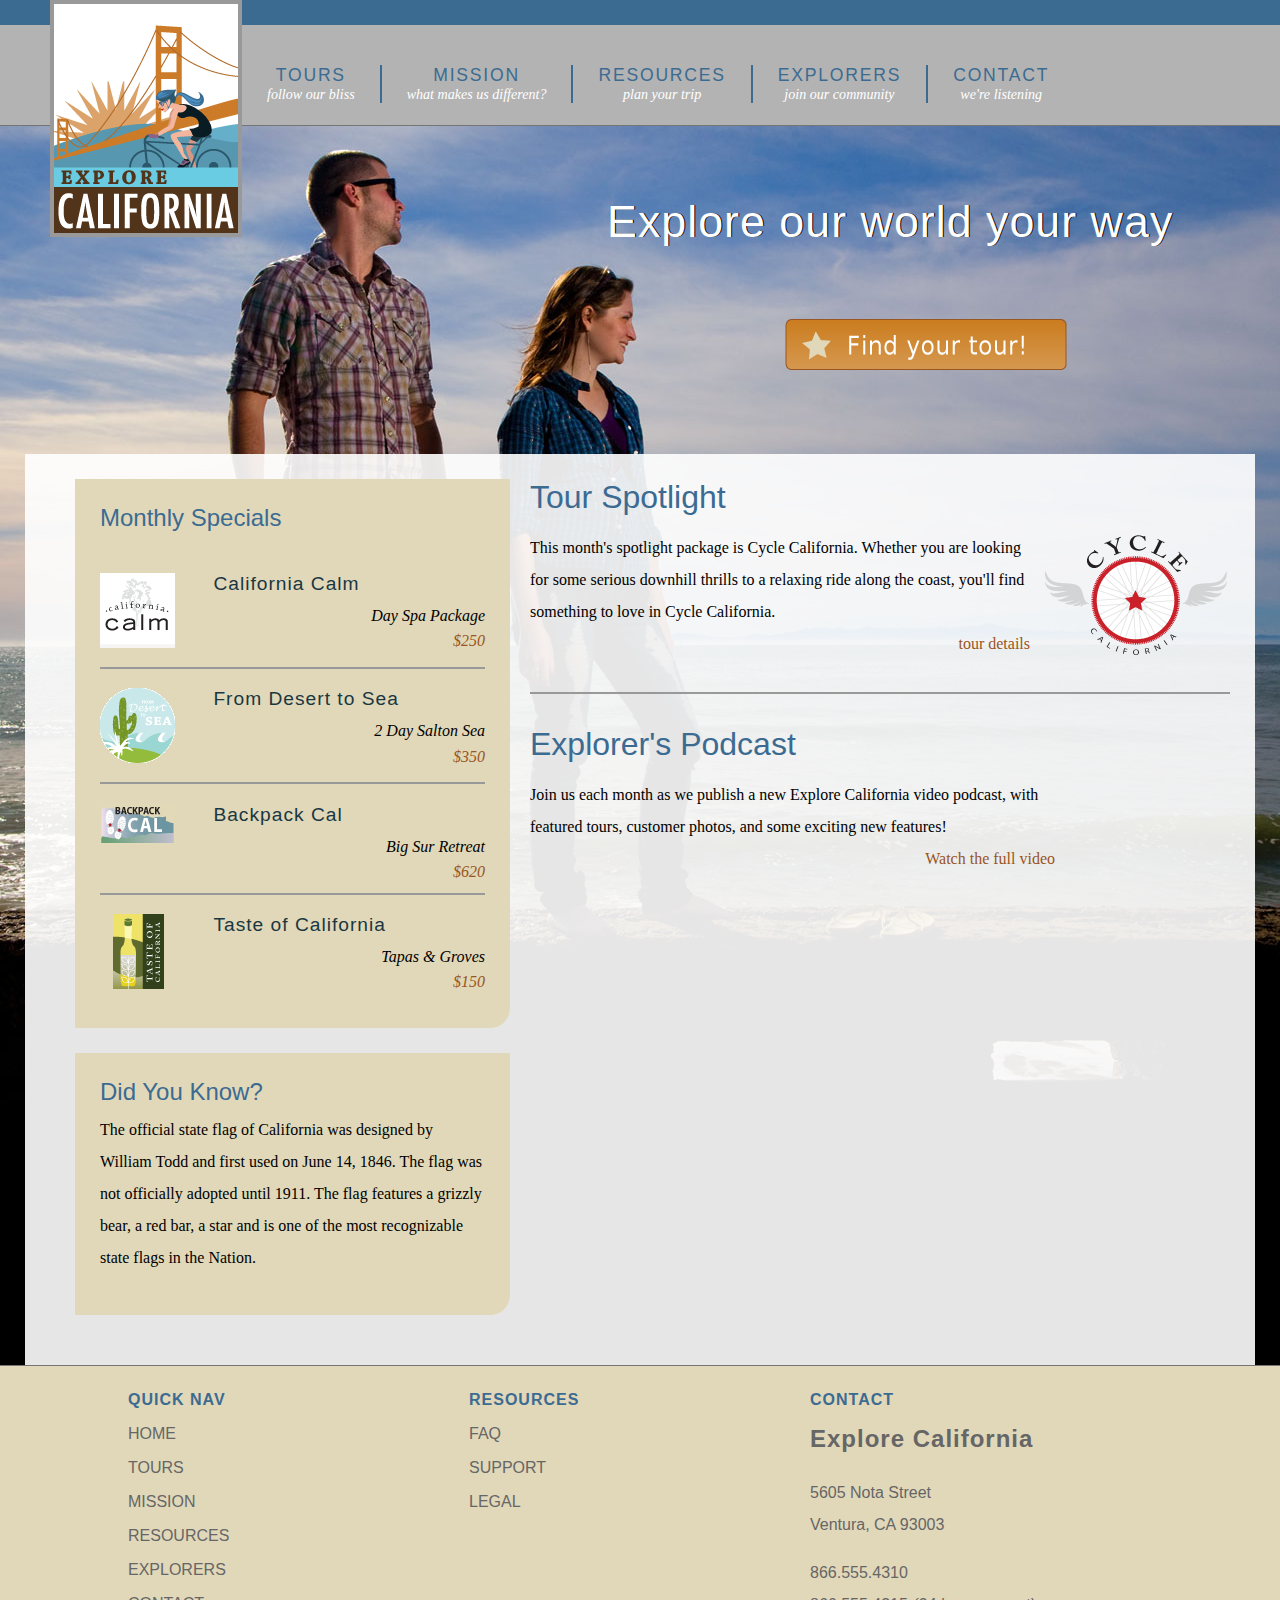
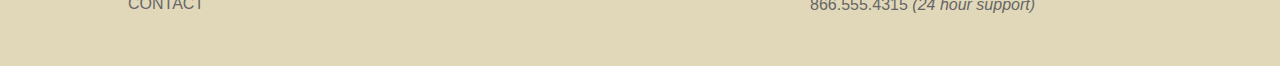
==== index.html @ 6549e669 "Initial Commit" ====
<!DOCTYPE html PUBLIC "-//W3C//DTD HTML 4.01 Transitional//EN"
   "http://www.w3.org/TR/html4/loose.dtd">
<html lang="en">
  <head>
    <meta http-equiv="Content-Type" content="text/html; charset=utf-8">
    <title>Welcome to Explore California</title>
    <link href="assets/stylesheets/main.css" rel="stylesheet" type="text/css" media="all">
    <script src="assets/javascripts/jquery-1.5.1.min.js"></script>
    <script src="assets/javascripts/jquery-ui-1.8.10.custom.min.js"></script>
    <script src="assets/javascripts/menus.js"></script>
  </head>
  <body id="home">
    <div id="wrapper">

      <div id="mainHeader">
        <a href="index.html" title="home" class="logo">
          <div id="logo">
            <h1>Explore California</h1>
          </div>
        </a>
        <div id="siteNav">
          <h1>Where do you want to go?</h1>
          <ul>
            <li><a href="tours.html" title="Our tours">Tours <br /><span class="tagline">follow our bliss</span></a>
              <ul>
                <li><a href="tours.html" title="Our tours">All Tours</a></li>
                <li><a href="tours.html" title="find tours">Tours by Activity</a></li>
                <li><a href="tours.html" title="find tours">Tours by Region</a></li>
                <li><a href="tours.html" title="find tours">Tour Finder</a></li>
              </ul>
            </li>
            <li><a href="mission.html" title="What we believe">Mission <br /><span class="tagline">what makes us different?</span></a></li>
            <li><a href="resources.html" title="planning resources">Resources <br /><span class="tagline">plan your trip</span></a>
              <ul>
                <li><a href="resources/faq.html" title="Got questions?">Tour FAQs</a></li>
                <li><a href="resources/additional_resources.html" title="additional resources">Tour Information</a></li>
                <li><a href="resources/terms.html" title="terms and conditions">Site Terms</a></li>
              </ul>
            </li>
            <li><a href="explorers.html" title="Our community">Explorers <br /><span class="tagline">join our community</span></a>
              <ul>
                <li><a href="explorers/join.html" title="join our community">Join the Explorers</a></li>
                <li><a href="blog/index.html" title="read our blog!">Read our Blog</a></li>
                <li><a href="explorers/gallery.html" title="contributor photos">Tour Photos</a></li>
                <li><a href="explorers/video.html" title="check out our podcast">Video podcast</a></li>
              </ul>
            </li>
            <li><a href="contact.html" title="contact us">Contact <br /><span class="tagline">we're listening</span></a>
              <ul>
                <li><a href="support.html" title="need help?">Support</a></li>
              </ul>
            </li>
          </ul>
        </div>
      </div>

      <div id="actionCall">
        <h1>Explore our world your way</h1>
        <a href="tours.html" title="Find your tour!"><h2>Find your tour</h2></a>
      </div>

      <div id="contentWrapper">
        <div id="mainContent">
          <div id="mainArticle"> 
            <h1>Tour Spotlight</h1>
            <p class="spotlight">This month's spotlight package is Cycle California. Whether you are looking for some serious downhill thrills to a relaxing ride along the coast, you'll find something to love in Cycle California.<br /> <span class="accent"><a href="tours_cycle.html" title="Cycle California">tour details</a></span></p>
            
            <h1>Explorer's Podcast</h1>
            <p class="videoText">Join us each month as we publish a new Explore California video podcast, with featured tours, customer photos, and some exciting new features!<span class="accent"><a href="explorers/video.html" title="Video Podcast">Watch the full video</a></span></p>
          </div>
        </div>
        
        <div id="secondaryContent">
          <div id="specials" class="callOut">
            <h1>Monthly Specials</h1>
            <h2 class="top"><img src="assets/images/calm_bug.gif" alt="California Calm" width="75" height="75" />California Calm</h2>
            <p>Day Spa Package <br />
              <a href="tours/tour_detail_cycle.html">$250</a></p>
            <h2><img src="assets/images/desert_bug.gif" alt="From desert to sea" width="75" height="75" />From Desert to Sea</h2>
            <p>2 Day Salton Sea <br />
              <a href="tours/tour_detail_cycle.html">$350</a></p>
            <h2><img src="assets/images/backpack_bug.gif" alt="Backpack Cal" width="75" height="41" />Backpack Cal</h2>
            <p>Big Sur Retreat <br />
              <a href="tours/tour_detail_cycle.html">$620</a></p>
            <h2><img src="assets/images/taste_bug.gif" alt="Taste of California" width="75" height="75" />Taste of California</h2>
            <p>Tapas &amp; Groves <br />
              <a href="tours/tour_detail_taste.html">$150</a></p>
          </div>
        
          <div id="trivia" class="callOut">
            <h1>Did You Know?</h1>
            <p>The official state flag of California was designed by William Todd and first used on June 14, 1846. The flag was not officially adopted until 1911. The flag features a grizzly bear, a red bar, a star and is one of the most recognizable state flags in the Nation.</p>
          </div>
        </div>
      </div>
  
      <div id="pageFooter">
        <div id="quickLinks">
          <h1>Quick Nav</h1>
          <ul id="quickNav">
            <li><a href="index.html" title="Our home page">Home</a></li>
            <li><a href="tours.html" title="Explore our tours">Tours</a></li>
            <li><a href="mission.html" title="What we think">Mission</a></li>
            <li><a href="resources.html" title="Guidance and planning">Resources</a></li>
            <li><a href="explorers.html" title="Join our community">Explorers</a></li>
            <li><a href="contact.html" title="Contact and support">Contact</a></li>
          </ul>
        </div>
        <div id="footerResources">
          <h1>Resources</h1>
          <ul id="quickNav">
            <li><a href="resources/faq.html" title="Our home page">FAQ</a></li>
            <li><a href="support.html" title="Need help?">Support</a></li>
            <li><a href="resources/legal.html" title="The fine print">Legal</a></li>
          </ul>
        </div>
        <div id="companyInfo">
          <h1>Contact</h1>
          <h2>Explore California</h2>
          <p>5605 Nota Street<br />
            Ventura, CA 93003</p>
          <p>866.555.4310<br />866.555.4315 <em>(24 hour support)</em></p>
        </div>
      </div>
    </div>
  </body>
</html>
---- assets/stylesheets/main.css ----
@charset "UTF-8";

/*style sheet for Explore California

©2012 lynda.com
This style sheet may be reused for personal education only
any reuse, educational or otherwise, without the expressed 
consent of lynda.com is prohibited.*/

/* -------- color guide ----------
#3c6b92 : main blue
#6acce2 : light blue
#2c566a : teal accent
#193742 : dark blue
#e1d8b9 : sand accent
#cb7d20 : orange accent
#51341a : brown
#995522 : dark orange (used for links or high contrast accents)
#cb202a : red accent (this color does not encode well, use only for small accents)
#896287 : purple
*/

/* to jump to a specific section search for the unique character pair at the front of each TOC section 
  <<<tip, highlight the special character and use the shortcut for Find Selection Cntr/Cmd + Shift + G >> */
  
  /* ----- Style sheet TOC ----------------
      ^1 Global constants
    ^2 Global classes
    ^3 Home page layout
    ^4 Base Layout styles
    ^5 Region detail styles
      ^5a Header
      ^5b Navigation
      ^5c Main Content
        ^5d data tables
        ^5e spotlight region
        ^5f forms
      ^5g Secondary Content
      ^5h Footer
*/


/* ^1 --------------------------- global constants -------------------------*/
/*limited reset*/
html, body, div, h1, h2, h3, h4, h5, h6, p, blockquote, address, span, em, strong, img, ol, ul, li {
  margin: 0;
  padding: 0;
  border: 0;
}

a:link, a:visited {
  color: #952;
  text-decoration: none;
}
a:hover, a:active {
  color: #cb7d20;
  border-bottom: 1px dashed #cb7d20;
}
p + h1 {
  margin-top: 1em;
  padding-top: 1em;
  border-top: 2px solid #999;
}
p {
  font-size: 1em;
  line-height: 2;
  margin: 0 0 1em;
}

body {
  font: 100% Georgia, "Times New Roman", Times, serif;
  background: #3C6B92;
}

/* ^2 ------ global classes -------- */
.clear {
  clear: both;
}
span.accent {
  display: block;
  text-align: right;
}
#mainContent img.articleImage {
  display: block;
  margin: 1em 0;
}
.callOut {
  background: #e1d8b9;
  padding: 25px;
  margin-bottom: 25px;
  -webkit-border-top-left-radius: 0px;
  -webkit-border-top-right-radius: 0px;
  -webkit-border-bottom-right-radius: 20px;
  -webkit-border-bottom-left-radius: 0px;
  -moz-border-radius-topleft: 0px;
  -moz-border-radius-topright: 0px;
  -moz-border-radius-bottomright: 20px;
  -moz-border-radius-bottomleft: 0px;
  border-top-left-radius: 0px;
  border-top-right-radius: 0px;
  border-bottom-right-radius: 20px;
  border-bottom-left-radius: 0px;
  width: 385px;
}
/* ^3 ------------- home page specfic layout styles ----------- */
#home #wrapper {
  background: #000 url(../images/home_page_back.jpg) no-repeat 0 100px;
}
#actionCall {
  height: 328px;
  clear: both;
  border-top: 1px solid #757575;
}
#actionCall h1{
  font: normal 2.8em Helvetica, Arial, sans-serif;
  color: #fff;
  text-shadow: 1px 0px 0px #000;
  filter: dropshadow(color=#000000, offx=1, offy=0); 
  margin: 70px 0 0 607px;
  letter-spacing:1px;
}
#actionCall a:link, #actionCall a:visited{
  border: none;
  width: 285px;
  height: 55px;
  background: url(../images/tour_badge.png) no-repeat;
  display:block;
  margin: 70px 0 0 783px;
}
#actionCall a:hover, #actionCall a:active{
  background-position: left bottom;
}
#actionCall h2{
  text-indent:-1000em;
}
#home #contentWrapper{
  margin: 0 25px;
  padding: 25px;
  background: #fff;
  background: rgba(255,255,255, 0.9);
  float: left;
  width: 1180px;
}
#home #mainContent {
  float: right;
  width: 700px;
  padding-right: 0;
  margin-right: 0;
}
#home #secondaryContent {
  float: left;
  width: 400px;
  margin-top: 0;
}
#home #mainContent h1, #home #secondaryContent h1 {
  margin: 1em 0 .5em;
  padding-top: 2em;
  border-top: 2px solid #999;
}
#home #mainContent h1:first-child, #home #secondaryContent h1:first-child {
  border: none;
  padding-top: 0;
  margin: 0 0 .25em;
}
#home #mainContent p + h1 {
  margin-top: 1em;
  padding-top: 1em;
  border-top: 2px solid #999;
}
#home #mainContent p {
  font-size: 1em;
  line-height: 2;
  margin: 1em 0;
}
#home #mainContent p.spotlight{
  padding-right: 200px;
  background: url(../images/cycle_logo.png) no-repeat top right;
}
#home video {
  margin: 1em 0;
}
#home p.videoText {
  width: 525px;
}
/* ^4 --------------------- base layout styles ------------------- */
#wrapper {
   position: relative;
  padding: 0;
  width: 1280px;
  margin: 25px auto 0;
  background: #fff;
  text-align: left;
  z-index: 1; /*fix for IE menu issues*/
}
#mainHeader {
  position: relative;
  float: left;
  z-index: 2; /*fix for IE menu issues*/
}
#mainContent {
  float: right;
  width: 740px;
  margin-right: 25px;
  overflow: hidden;
}
#secondaryContent {
  float: left;
  margin-top: 150px;
  width: 440px;
  padding-left: 25px;
}
#pageFooter {
  background: #e1d8b9;
  clear:both;
  overflow: auto;
  border-top: 1px solid #757575;
  height: 300px;
  width: 100%;
}
/* ^5----------------------- region-detail styles ------------------------ */
/*  header  ^5a*/

#mainHeader a.logo:hover {
  border: none;
}
#mainHeader a.logo{
  width: 192px;
  height: 237px;
  display: block;
  background: url(../images/logo.gif) no-repeat;
  position: absolute;
  top: -25px;
  left: 50px;
  text-indent: -1000em;
  z-index: 2000;
}

/* navigation ^5b*/
#siteNav h1 {
  display: none;
}
#siteNav ul {
  list-style: none;
  padding:0;
  margin:0;
  float: left;
}
#siteNav > ul {
  height: 100px;
  background-color: #b3b3b3;
  width: 1038px; /*add padding-left for total width*/
  padding-left: 242px; /*allow logo to clear*/
}
#siteNav ul > li {
  float: left;
  margin:2.5em 0 0;
  padding: 0;
  position: relative;
}
#siteNav li a:link, #siteNav li a:visited{
  display: block;
  padding: 0 25px;
  border-right: 2px solid #3c6b92;
  font: 1.1em Helvetica, Arial, sans-serif;
  text-transform: uppercase;
  color: #3c6b92;
  text-align: center;
  letter-spacing: .1em;
}
#siteNav li a.current, #siteNav li a.current:hover {
  color: #fff;
  cursor: default;
}
#siteNav li a:hover, #siteNav li a:active{
  color: #fff;
  border-bottom: none;
}
#siteNav li a:link span.tagline, #siteNav li a:visited span.tagline{
  font: italic .8em Georgia, "Times New Roman", Times, serif;
  color: #fff;
  text-transform: none;
  padding-top: .5em;
  letter-spacing: 0;
}
#siteNav li:last-child a{
  border-right: none;
}
#siteNav li ul {
  position: absolute;
  top: 30px;
  left: auto;
  display: none;
  -webkit-box-shadow: 2px 2px 5px #333;
  -moz-box-shadow: 2px 2px 5px #333;
  box-shadow: 2px 2px 5px #333;
  -moz-border-radius-topleft: 0px;
  -moz-border-radius-topright: 0px;
  -moz-border-radius-bottomright: 10px;
  -moz-border-radius-bottomleft: 10px;
  border-top-left-radius: 0px;
  border-top-right-radius: 0px;
  border-bottom-right-radius: 10px;
  border-bottom-left-radius: 10px; 
  width: 100%;
  background: #fff;
}
.no-js #siteNav li:hover ul, .no-js #siteNav li ul:hover{
  display: block;
}
#siteNav li ul li {
  float:none;
  padding: 0;
  margin:0;
}
#siteNav li ul a:link, #siteNav li ul a:visited {
  font:normal .7em Helvetica, Arial, sans-serif;
  line-height: 2.5em;
  text-align: center;
  color: #3c6b92;
  padding: 0 1em;
  display:block;
  border-right: none;
  letter-spacing: 0;
  border-bottom: 1px solid #3c6b92;
}
#siteNav li ul a:hover, #siteNav li ul a:active {
  color: #fff;
  background: #3c6b92;
}
/* mainContent ^5c */
#mainContent #contentHeader {
  margin-bottom: 6em;
}
/* keep headlines the same when crumbs are present */
#wrapper #mainContent div.hasCrumbs {
  margin-bottom: 4em;
}
#mainContent #contentHeader h1 {
  font: normal 1.2em Helvetica, Helvetica, Arial, sans-serif;
  padding-bottom: .1em;
  letter-spacing: 1px;
  border-bottom: 2px solid #3c6b92;
  color: #3c6b92;
  margin-top: 1.6em;
}
#mainContent #contentHeader #subLinks {
  display: none;
}
#mainContent h2{
  font: normal 1.4em Helvetica, Helvetica, Arial, sans-serif;
  color: #3c6b92;
  margin: 1em 0 0;
}
#mainContent h3{
  font: bold 1.2em Helvetica, Helvetica, Arial, sans-serif;
  color: #3c6b92;
  margin: 1em 0 0;
}
#mainContent #mainArticle {
  margin-bottom: 50px;
  float: left;
}
#mainContent #mainArticle pre {
  font-family: "Lucida Sans Unicode", "Lucida Grande", sans-serif;
  font-size: .9em;
  padding: 25px;
  background: #eee;
  border: 1px solid #ccc;
  margin-left: 25px;
  -webkit-border-top-left-radius: 0px;
  -webkit-border-top-right-radius: 0px;
  -webkit-border-bottom-right-radius: 20px;
  -webkit-border-bottom-left-radius: 0px;
  -moz-border-radius-topleft: 0px;
  -moz-border-radius-topright: 0px;
  -moz-border-radius-bottomright: 20px;
  -moz-border-radius-bottomleft: 0px;
  border-top-left-radius: 0px;
  border-top-right-radius: 0px;
  border-bottom-right-radius: 20px;
  border-bottom-left-radius: 0px;
  display: block;
}
#mainContent #mainArticle .multiCol {
  -moz-column-count: 2;
  -moz-column-gap: 25px;
  -webkit-column-count: 2;
  -webkit-column-gap: 25px;
  column-count: 2;
  column-gap: 25px;
}
#mainContent #mainArticle h1{
  font: normal 2em Helvetica, Arial, sans-serif;
  color: #3c6b92;
  margin: 1.2em 0 .2em;
}
#mainContent #mainArticle #supportOptions h2{
  font: normal 1.4em Helvetica, Arial, sans-serif;
  color: #2c566a;
}
#mainContent #mainArticle h2 span.tourCost {
  font-size: .8em;
  color: #666;
  font-style: italic;
  margin-top: .5em;
  display: block;
  border-bottom: 1px solid #666;
  padding-bottom: .25em;
  margin-bottom: 1em;
}
#mainContent #mainArticle ul {
  list-style: none;
  margin: 1em 0;
  padding: 0;
}
#mainContent #mainArticle ul ul{
  margin: 1.4em 0 1em 0;
}
#mainContent #mainArticle li {
  margin: 0 0 1.2em 2.4em;
  padding: 0 0 0 24px;
  background: url(../images/star_bullet.gif) no-repeat 0 2px;
  font-size: 1em;
  color: #51341a;
}
#mainContent #mainArticle li li{
  font-size: 100%;
  margin-bottom: .7em;
}
#mainContent #mainArticle ul.faqNav{
  -moz-column-count: 3;
    -moz-column-gap: 16px;
    -webkit-column-count: 3;
    -webkit-column-gap: 16px;
    column-count: 3;
    column-gap: 16px;
   padding: 0;
   width: 650px;
}
#mainContent #mainArticle ul.faqNav li{
  background: none;
  padding: 0;
  font-size: .8em;
}
#mainContent #mainArticle ul.faqNav a{
  background: #cb7d20;
  padding: 5px;
  font-family: Helvetica, Arial, sans-serif;
  color: #fff;
  width: 100%;
  display: block;
  text-align: center;
}
#mainContent #mainArticle ul.faqNav a:hover{
  background: #952;
  border: none;
}
#mainContent div.tourDescription {
  border-top: 2px solid #2c566a;
  float: left;
  clear: left;
  padding: 10px 0;
  margin-bottom: 15px;
}
#mainContent .tourDescription h2 {
  font-size: 1.6em;
  color: #193742;
  font-weight: bold;
  margin-bottom: .5em;
  clear: right;
}
#mainContent .tourDescription h3.price {
  font-size: 1.2em;
  font-family: Georgia, "Times New Roman", Times, serif;
  color: #666;
  font-weight: normal;
  font-style: italic;
  text-align: right;
  clear: right;
  margin: -1.6em 0 1em;
}
#mainContent .tourDescription p {
  font-size: .9em;
  line-height: 2;
}
#mainContent .tourDescription span.option {
  font-weight: bold;
  text-align: right;
  display:block;
}
#mainContent .tourDescription img {
  float: left;
  padding: 10px 10px 10px 0;
}
#mainContent .tourDescription a.more {
  display:block;
  float: right;
  width: 95px;
  height: 30px;
  background: url(../images/more_bug.gif) no-repeat left top;
  text-indent: -1000em;
  margin: 15px 0 0 15px;
}
#mainContent a.book {
  display:block;
  float: right;
  width: 95px;
  height: 30px;
  background: url(../images/book_bug.gif) no-repeat left top;
  text-indent: -1000em;
  margin: 15px 0 0 15px;
}
#mainContent a.detail {
  float: left;
}
#mainContent .tourDescription a.more:hover,#mainContent a.book:hover{
  background-position: right top;
  border: none;
}
#mainContent #mainArticle dl.faq {
  margin-bottom: 1em;
  padding-bottom: 1em;
  border-bottom: 1px solid #999;
}
#mainContent #mainArticle dl.faq dt {
  font: normal bold .9em Helvetica, Arial, sans-serif;
  padding: 0;
  margin: 1em 0 .5em;
  color: #333;
  letter-spacing: 1px;
}
#mainContent #mainArticle dl.faq dd {
  font-size: .9em;
  line-height: 1.4;
  color: #333;
  text-align: justify;
  margin: 0;
  padding: 0 0 0 2em;
}
#mainContent #mainArticle p a.top {
  text-align: right;
  padding-left: 30px;
  background: url(../images/return_top.gif) no-repeat;
  line-height: 20px;
  float: right;
}
#mainContent #mainArticle p a.top:hover {
  border: none;
  color: #333;
}
/* data tables ^5d */
/*simple tables*/
#mainContent table.simple {
  width: 90%;
  background: #c3cebc;
  border: none;
  margin: 1em 0 1em;
  border: 1px solid #666;
  border-collapse: collapse;
}
#mainContent table.small {
  width: 60%;
  border: none;
  margin: 1em 0 1em;
}
#mainContent table.simple thead{
  background: #555;
  border-bottom: 1px solid #000;
}
#mainContent table.simple thead th{
  font-size: .8em;
  font-weight: normal;
  text-align: left;
  padding: 0 10px;
  line-height: 2.6em;
  color: #fff;
}
#mainContent table.simple caption {
  text-transform: uppercase;
  font-weight: bold;
  font-size: 1.2em;
  text-align: left;
  font-family: Helvetica, Arial, sans-serif;
}
#mainContent table.simple caption time {
  font-size: .6em;
  font-style: italic;
  text-align: right;
  text-transform: lowercase;
  position: relative;
  right: 0;
  top: -1.4em;
  display: block;
}

#mainContent table.simple th, #mainContent table.simple td {
  font-family: Helvetica, Helvetica, Arial, sans-serif;
  font-size: .8em;
  padding-left: 1em;
  text-align: left;
  line-height: 3;
}
#mainContent table.simple td {
  border: 1px solid #666;
}
#mainContent table.small td {
  border: none;
}
#mainContent table.simple tr:nth-child(odd) {
  background: #e1d8b9;
}
/*complex tables*/
#mainContent table.complex {
  width: 95%;
  margin: 1em auto 1em;
  font-family: Helvetica, Helvetica, Arial, sans-serif;
  font-size: 0.9em;
  border-collapse: collapse;
  border: 1px solid #333;
  background: #e1d8b9;
}
#mainContent table.complex caption {
  text-transform: uppercase;
  font-weight: bold;
  font-size: 1.2em;
  text-align: left;
  font-family: Helvetica, Arial, sans-serif;
}
#mainContent table.complex th{
  font-size: 1em;
  font-weight: normal;
  text-align: left;
  padding: 0 10px;
  line-height: 2.6em;
  color: #FFF;
  background: #555;
  border-bottom: 1px solid #000;
}
#mainContent table.complex thead {
  background: url(../images/thead_back.gif) repeat-x left top;
  height: 40px;
}
#mainContent table.complex thead th {
  background: none;
  color: #000;
  text-align:left;
  border: 1px solid #333;
}
#mainContent table.complex td {
  padding: 0 10px;
  border: 1px solid #333;
  font-size: .8em;
}

#mainContent #trailType, #mainContent #trailPath, #mainContent #trailRating {
  background: #fff;
}
/* form styling ^5f */
#mainContent #mainArticle form p {
  color: #193742;
  margin: 0 0 20px 20px;
}
#mainContent #mainArticle form p.subHead {
  margin: 0 0 0 20px;
  clear: both;
}
#mainContent #mainArticle form label.subHead {
  display: block;
  float: none;
  margin: 0;
  width: auto;
}
#mainContent form {
  font: normal .9em Arial, Helvetica, sans-serif;
  color: #193742;
}
#mainContent fieldset {
  padding: 40px 20px 20px 20px;
  margin: 0 0 2em;
  background-color: #e1d8b9;
  width: 650px;
  border: none;
  position: relative;
  -webkit-border-top-left-radius: 20px;
  -webkit-border-top-right-radius: 0px;
  -webkit-border-bottom-right-radius: 0px;
  -webkit-border-bottom-left-radius: 0px;
  -moz-border-radius-topleft: 20px;
  -moz-border-radius-topright: 0px;
  -moz-border-radius-bottomright: 0px;
  -moz-border-radius-bottomleft: 0px;
  border-top-left-radius: 20px;
  border-top-right-radius: 0px;
  border-bottom-right-radius: 0px;
  border-bottom-left-radius: 0px;
}
#mainContent fieldset legend {
  padding: 0;
  margin: 0;
  color: #51341a;
}
#mainContent legend strong {
  position: absolute;
  margin-left: 20px;
  margin-top: 10px;
  font-size: 1.2em;
}
#mainContent input[type="text"], #mainContent input[type="email"],#mainContent input[type="password"],#mainContent input[type="tel"],#mainContent input[type="url"]{
  width: 350px;
  padding-right: 25px;
}
#mainContent textarea {
  width: 500px;
  height: 150px;
}
#mainContent form label{
  width: 80px;
  float: left;
  clear: left;
  margin-right: .50em;
}
#mainContent form label.inline {
  width: auto;
  float: none;
}

#mainContent #mainArticle form ol{
  list-style:none;
  margin: 0;
  padding: 0;
}
#mainContent #mainArticle form li {
  background: none;
  margin: 0;
  padding: 0;
}
#mainContent form input[required]{
  border-right: 4px solid #cb202a;
}
/*contact form*/
#mainContent form#frmContact .col1 {
  float: left;
  padding-left: 20px;
  margin-right: 20px;
  width: 160px;
  margin-bottom: 1em;
}
#mainContent form#frmContact .col2, #mainContent form#frmContact .col3 {
  float: left;
  margin-right: 20px;
  width: 170px;
}
#mainContent form#frmContact div p {
  margin: 0 0 .5em 0;
}
#mainContent form#frmContact div label {
  font-size: .9em;
  display: inline;
  float: none;
}
/* secondaryContent ^5g */
#secondaryContent h1 {
  font: normal 1.5em Helvetica, Arial, sans-serif;
  font-weight: normal;
  color: #3c6b92;
  padding-bottom: .1em;
  margin-bottom: 1em;
  border-bottom: 2px solid #3c6b92;
}
#secondaryContent #specials h2 {
  font-size: 1.2em;
  font-family: Helvetica, Arial, sans-serif;
  color: #193742;
  margin-bottom: 0;
  border-top: 2px solid #999;
  padding-top: 1em;
  font-weight: normal;
  clear: both;
  letter-spacing:1px;
}
#secondaryContent #specials h2.top {
  border:none;
  margin-top: 1em;
}
#secondaryContent #specials p {
  font-style: italic;
  text-align: right;
  margin: .5em 0;
  line-height: 1.6;
}
#secondaryContent #specials img {
  float: left;
  padding-bottom: 1em;
  padding-right: 2em;
}
/* footer region ^5h */  
#pageFooter div {
  float: left;
  width: 341px;
  padding-top: 25px;
}
#pageFooter div:first-child {
  margin-left: 128px;
}
#pageFooter div h1{
  font-family: Helvetica, Arial, sans-serif;
  font-size: 1em;
  letter-spacing:1px;
  color: #3c6b92;
  text-transform: uppercase;
  margin-bottom: 1em;
}
#pageFooter div h2{
  font-family: Helvetica, Arial, sans-serif;
  font-size: 1.5em;
  letter-spacing:1px;
  color: #666;
  margin-bottom: 1em;
}
#pageFooter div p{
  font-family: Helvetica, Arial, sans-serif;
  font-size: 1em;
  margin-bottom: 1em;
  color: #666;
}
#pageFooter div ul{
  list-style: none;
  margin: 0;
  padding:0;
}
#pageFooter div li {
  margin-bottom: 1em;
}
#pageFooter div li a:link, #pageFooter div li a:visited {
  font-family: Helvetica, Arial, sans-serif;
  text-transform: uppercase;
  color: #666;
}
#pageFooter div li a:hover, #pageFooter div li a:active {
  color: #fff;
  border: none;
}
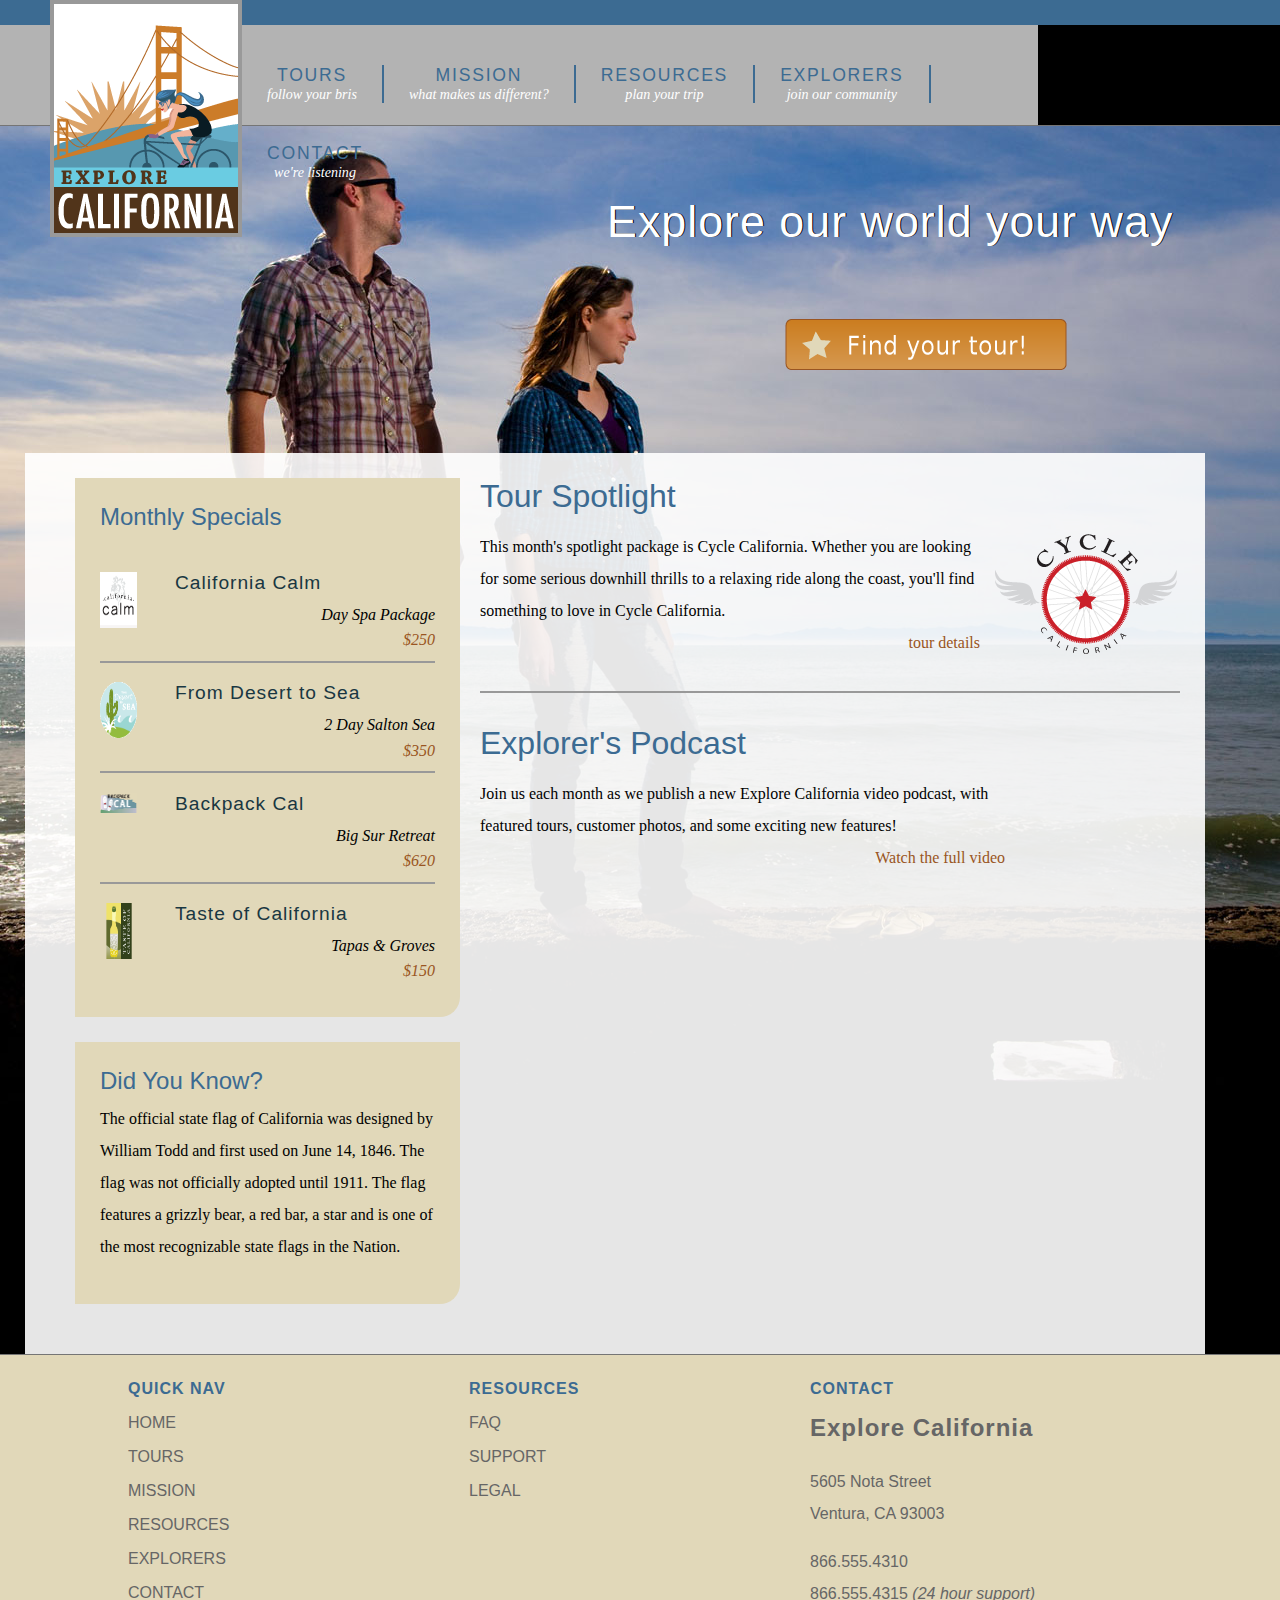
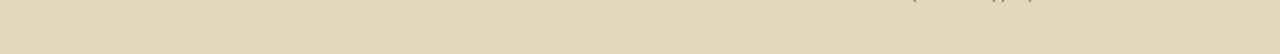
==== commit f630f181: "updated stuff" ====
--- a/index.html
+++ b/index.html
@@ -3,7 +3,7 @@
 <html lang="en">
   <head>
     <meta http-equiv="Content-Type" content="text/html; charset=utf-8">
-    <title>Welcome to Explore California</title>
+    <title>Explore California: Affordable Outdoor Experiences</title>
     <link href="assets/stylesheets/main.css" rel="stylesheet" type="text/css" media="all">
     <script src="assets/javascripts/jquery-1.5.1.min.js"></script>
     <script src="assets/javascripts/jquery-ui-1.8.10.custom.min.js"></script>
@@ -19,9 +19,9 @@
           </div>
         </a>
         <div id="siteNav">
-          <h1>Where do you want to go?</h1>
+          <h1>Where do you want to go today?</h1>
           <ul>
-            <li><a href="tours.html" title="Our tours">Tours <br /><span class="tagline">follow our bliss</span></a>
+            <li><a href="tours.html" title="Our tours">Tours <br /><span class="tagline">follow your bris</span></a>
               <ul>
                 <li><a href="tours.html" title="Our tours">All Tours</a></li>
                 <li><a href="tours.html" title="find tours">Tours by Activity</a></li>
--- a/assets/stylesheets/main.css
+++ b/assets/stylesheets/main.css
@@ -39,8 +39,9 @@
       ^5h Footer
 */
 
-
+/* ADDED A NEW COMMENT */
 /* ^1 --------------------------- global constants -------------------------*/
+* {box-sizing: border-box;}
 /*limited reset*/
 html, body, div, h1, h2, h3, h4, h5, h6, p, blockquote, address, span, em, strong, img, ol, ul, li {
   margin: 0;
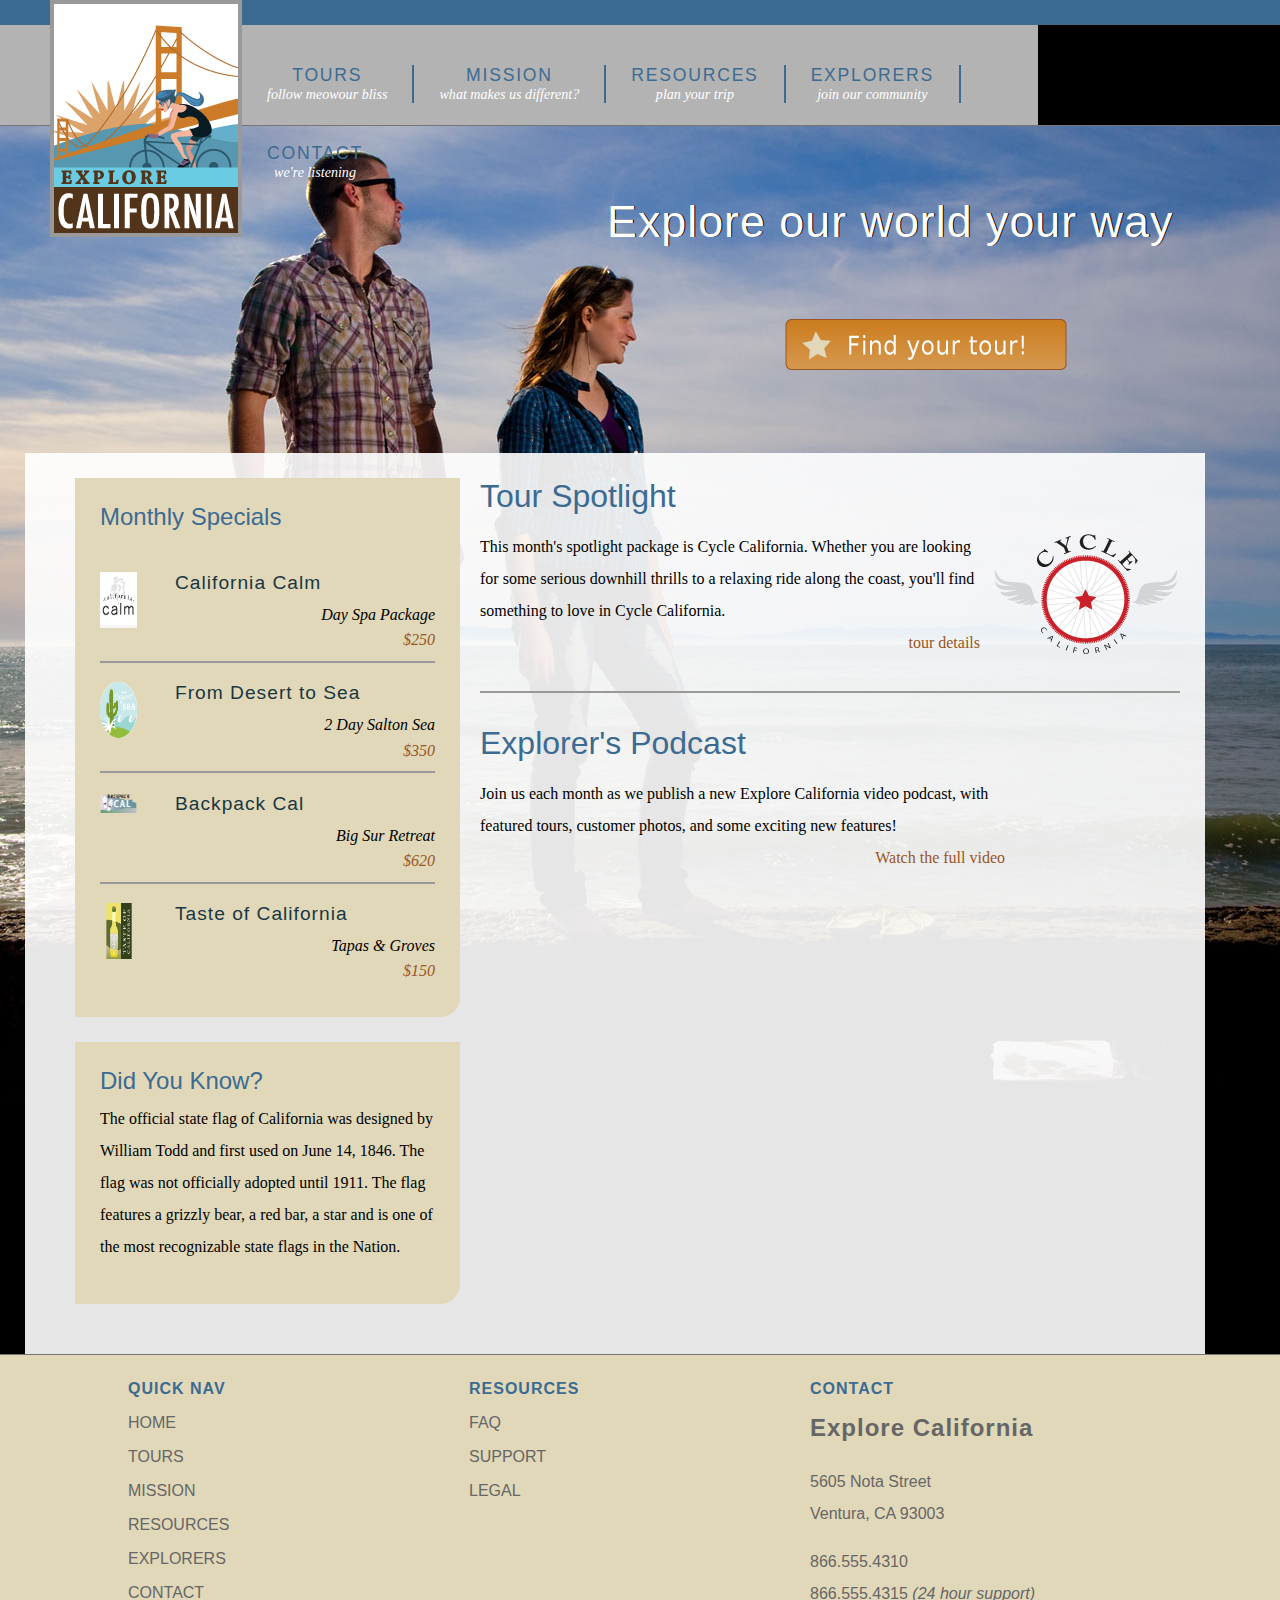
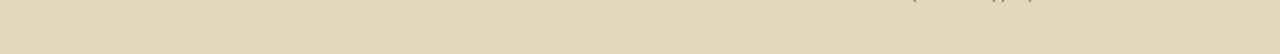
==== commit 733e1db7: "conflicting changes" ====
--- a/index.html
+++ b/index.html
@@ -19,9 +19,9 @@
           </div>
         </a>
         <div id="siteNav">
-          <h1>Where do you want to go today?</h1>
+          <h1>Where do you want to go, icehole?</h1>
           <ul>
-            <li><a href="tours.html" title="Our tours">Tours <br /><span class="tagline">follow your bris</span></a>
+            <li><a href="tours.html" title="Our tours">Tours <br /><span class="tagline">follow meowour bliss</span></a>
               <ul>
                 <li><a href="tours.html" title="Our tours">All Tours</a></li>
                 <li><a href="tours.html" title="find tours">Tours by Activity</a></li>
